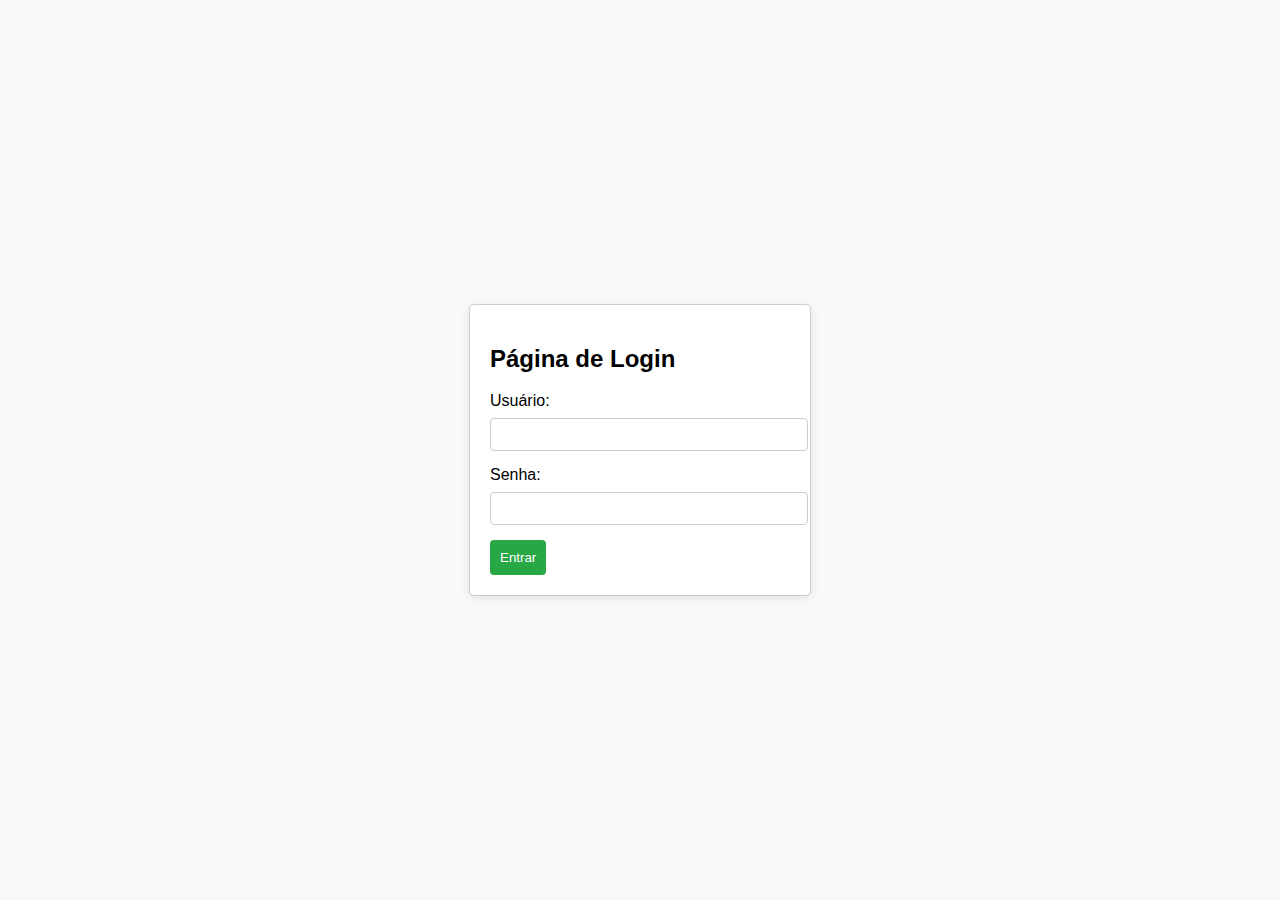
==== login.html @ e6693d63 "Create login.html" ====
<!DOCTYPE html>
<html lang="pt-BR">
<head>
    <meta charset="UTF-8">
    <meta name="viewport" content="width=device-width, initial-scale=1.0">
    <title>Página de Login</title>
    <style>
        body {
            font-family: Arial, sans-serif;
            margin: 0;
            padding: 0;
            height: 100vh; /* Para ocupar a altura total da janela */
            display: flex;
            justify-content: center; /* Centraliza horizontalmente */
            align-items: center; /* Centraliza verticalmente */
            background-color: #f8f9fa; /* Cor de fundo suave */
        }
        form {
            border: 1px solid #ccc;
            border-radius: 5px;
            padding: 20px;
            background-color: white; /* Fundo branco para o formulário */
            box-shadow: 0 2px 10px rgba(0, 0, 0 , 0.1); /* Sombra suave */
            width: 300px; /* Largura fixa para o formulário */
        }
        label {
            display: block;
            margin-bottom: 8px;
        }
        input {
            width: 100%;
            padding: 8px;
            margin-bottom: 15px;
            border: 1px solid #ccc;
            border-radius: 4px;
        }
        button {
            padding: 10px;
            background-color: #28a745;
            color: white;
            border: none;
            border-radius: 4px;
            cursor: pointer;
        }
        button:hover {
            background-color: #218838;
        }
    </style>
</head>
<body>

    <form>
        <h2>Página de Login</h2>
        <label for="usuario">Usuário:</label>
        <input type="text" id="usuario" name="usuario" required>

        <label for="senha">Senha:</label>
        <input type="password" id="senha" name="senha" required>

        <button type="submit">Entrar</button>
    </form>

</body>
</html>
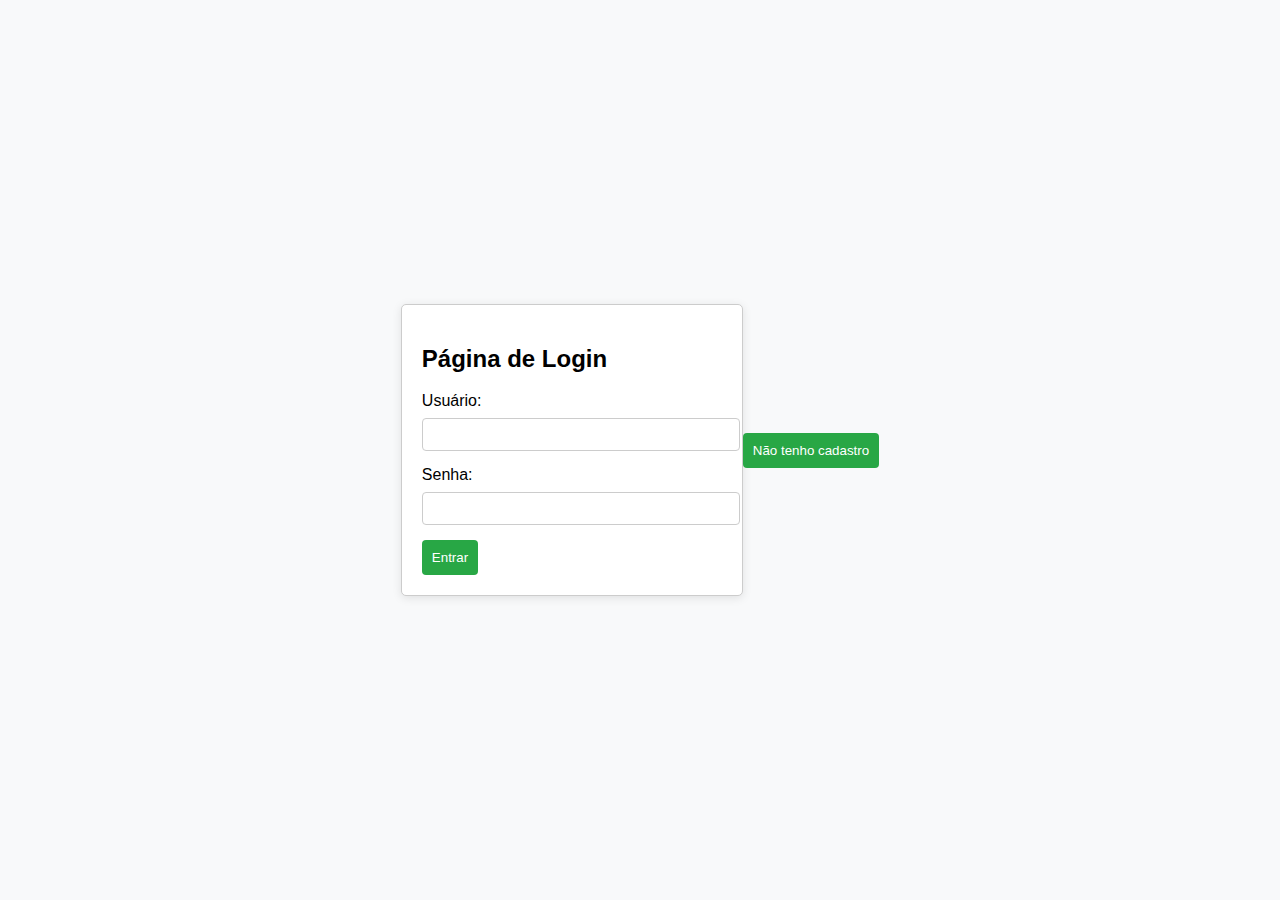
==== commit 3b42484d: "Update login.html" ====
--- a/login.html
+++ b/login.html
@@ -59,6 +59,6 @@
 
         <button type="submit">Entrar</button>
     </form>
-
+    <button class="botao" onclick="window.location.href='login.html'">Não tenho cadastro</button>
 </body>
 </html>
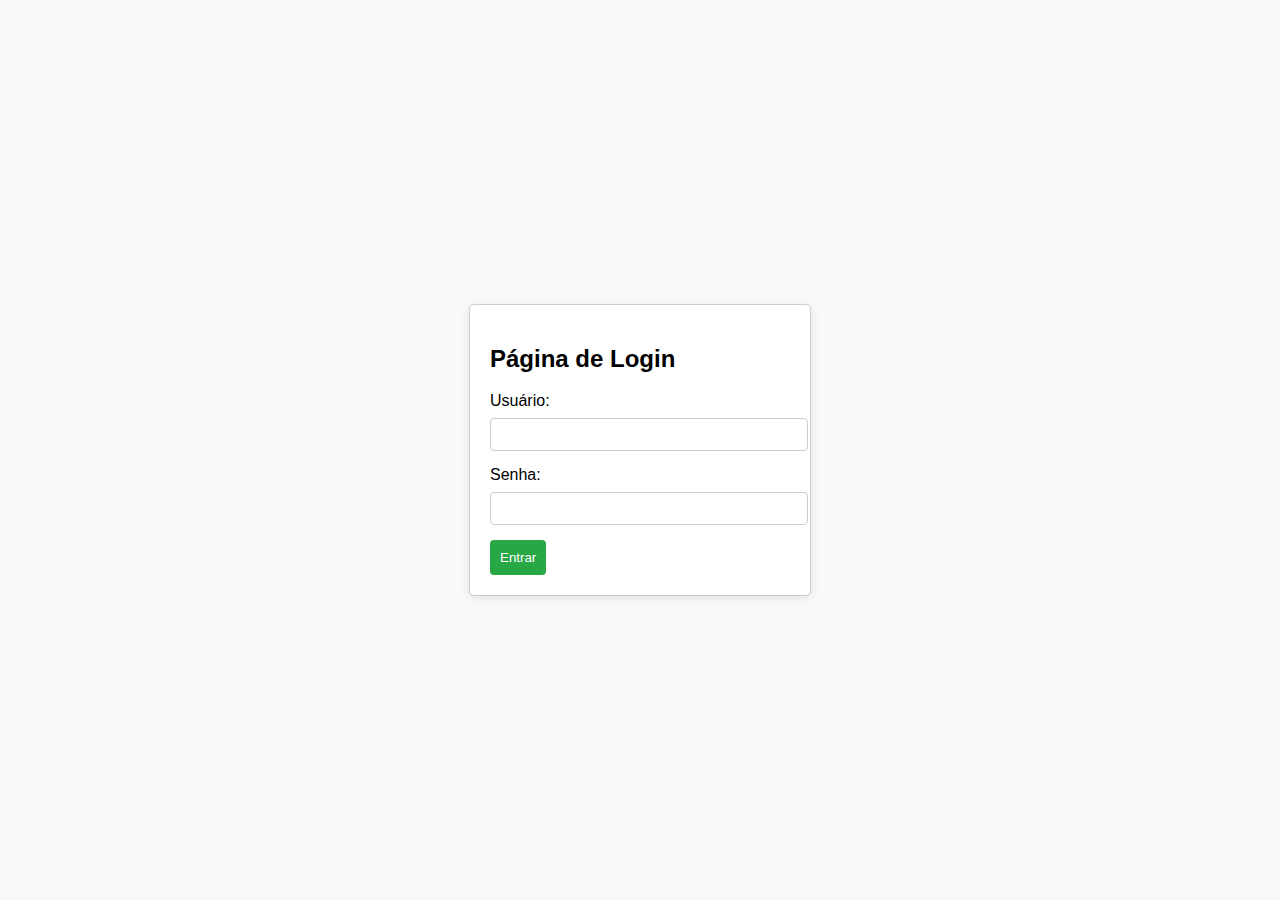
==== commit 6e2d32fb: "Add files via upload" ====
--- a/login.html
+++ b/login.html
@@ -59,6 +59,6 @@
 
         <button type="submit">Entrar</button>
     </form>
-    <button class="botao" onclick="window.location.href='login.html'">Não tenho cadastro</button>
+
 </body>
 </html>
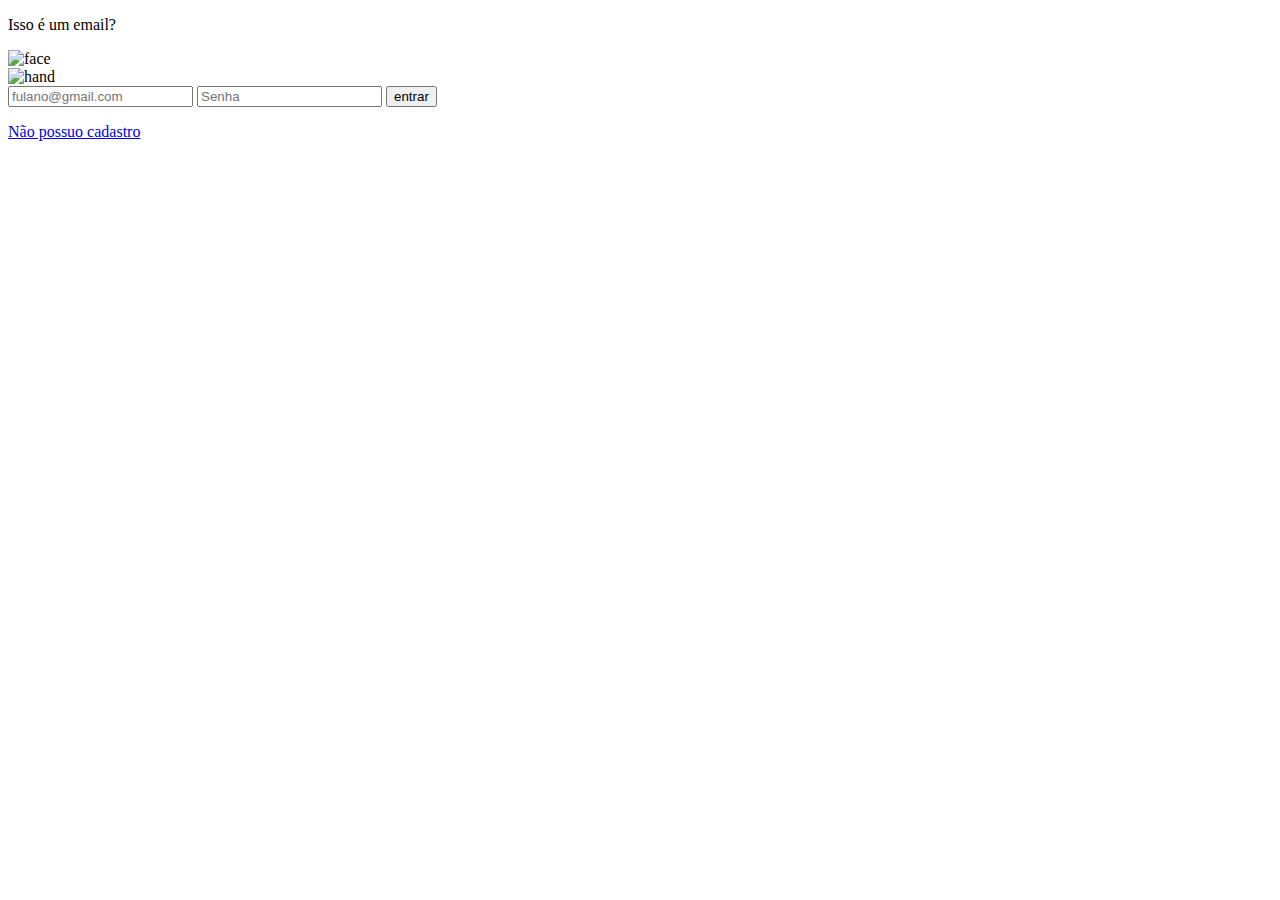
==== commit 5809295a: "Add files via upload" ====
--- a/login.html
+++ b/login.html
@@ -1,64 +1,46 @@
 <!DOCTYPE html>
-<html lang="pt-BR">
+<html lang="en">
 <head>
-    <meta charset="UTF-8">
-    <meta name="viewport" content="width=device-width, initial-scale=1.0">
-    <title>Página de Login</title>
-    <style>
-        body {
-            font-family: Arial, sans-serif;
-            margin: 0;
-            padding: 0;
-            height: 100vh; /* Para ocupar a altura total da janela */
-            display: flex;
-            justify-content: center; /* Centraliza horizontalmente */
-            align-items: center; /* Centraliza verticalmente */
-            background-color: #f8f9fa; /* Cor de fundo suave */
-        }
-        form {
-            border: 1px solid #ccc;
-            border-radius: 5px;
-            padding: 20px;
-            background-color: white; /* Fundo branco para o formulário */
-            box-shadow: 0 2px 10px rgba(0, 0, 0 , 0.1); /* Sombra suave */
-            width: 300px; /* Largura fixa para o formulário */
-        }
-        label {
-            display: block;
-            margin-bottom: 8px;
-        }
-        input {
-            width: 100%;
-            padding: 8px;
-            margin-bottom: 15px;
-            border: 1px solid #ccc;
-            border-radius: 4px;
-        }
-        button {
-            padding: 10px;
-            background-color: #28a745;
-            color: white;
-            border: none;
-            border-radius: 4px;
-            cursor: pointer;
-        }
-        button:hover {
-            background-color: #218838;
-        }
-    </style>
+  <meta charset="UTF-8">
+  <meta http-equiv="X-UA-Compatible" content="IE=edge">
+  <meta name="viewport" content="width=device-width, initial-scale=1.0">
+  <title>Interactive login page</title>
+  <link rel="stylesheet" href="css/stylelogin.css">
 </head>
+<style>
+
+</style>
 <body>
-
-    <form>
-        <h2>Página de Login</h2>
-        <label for="usuario">Usuário:</label>
-        <input type="text" id="usuario" name="usuario" required>
-
-        <label for="senha">Senha:</label>
-        <input type="password" id="senha" name="senha" required>
-
-        <button type="submit">Entrar</button>
+  <div class="main-wrapper">
+    <div class="monkey-thought">
+      <div class="buble-1"></div>
+      <div class="monkey-comment">
+        <p>Isso é um email?</p>
+      </div>
+    </div>
+    <div class="img-wrapper">
+      <div class="monkey-face">
+        <img src="./Images/monkey.png" alt="face">
+        <div class="eyes-wrapper">
+          <div class="eyes">
+            <div class="eye-brow"></div>
+            <div class="eye-ball"></div>
+          </div>
+          <div class="eyes">
+            <div class="eye-brow"></div>
+            <div class="eye-ball"></div>
+          </div>
+        </div>
+      </div>
+      <img class="monkey-hand" src="./Images/hand.png" alt="hand">
+    </div>
+    <form action="">
+      <input type="email" id="email" placeholder="fulano@gmail.com" autocomplete="off" required>
+      <input type="password" placeholder="Senha" id="password"  onfocus="showMonkeyHand()" required>
+      <button class=container id="submit-btn" type="submit">entrar</button>
+<p><a href="index.html" class="link">Não possuo cadastro</a></p>
     </form>
-
+  </div>
 </body>
-</html>
+  <script src="js/index.js"></script>
+</html>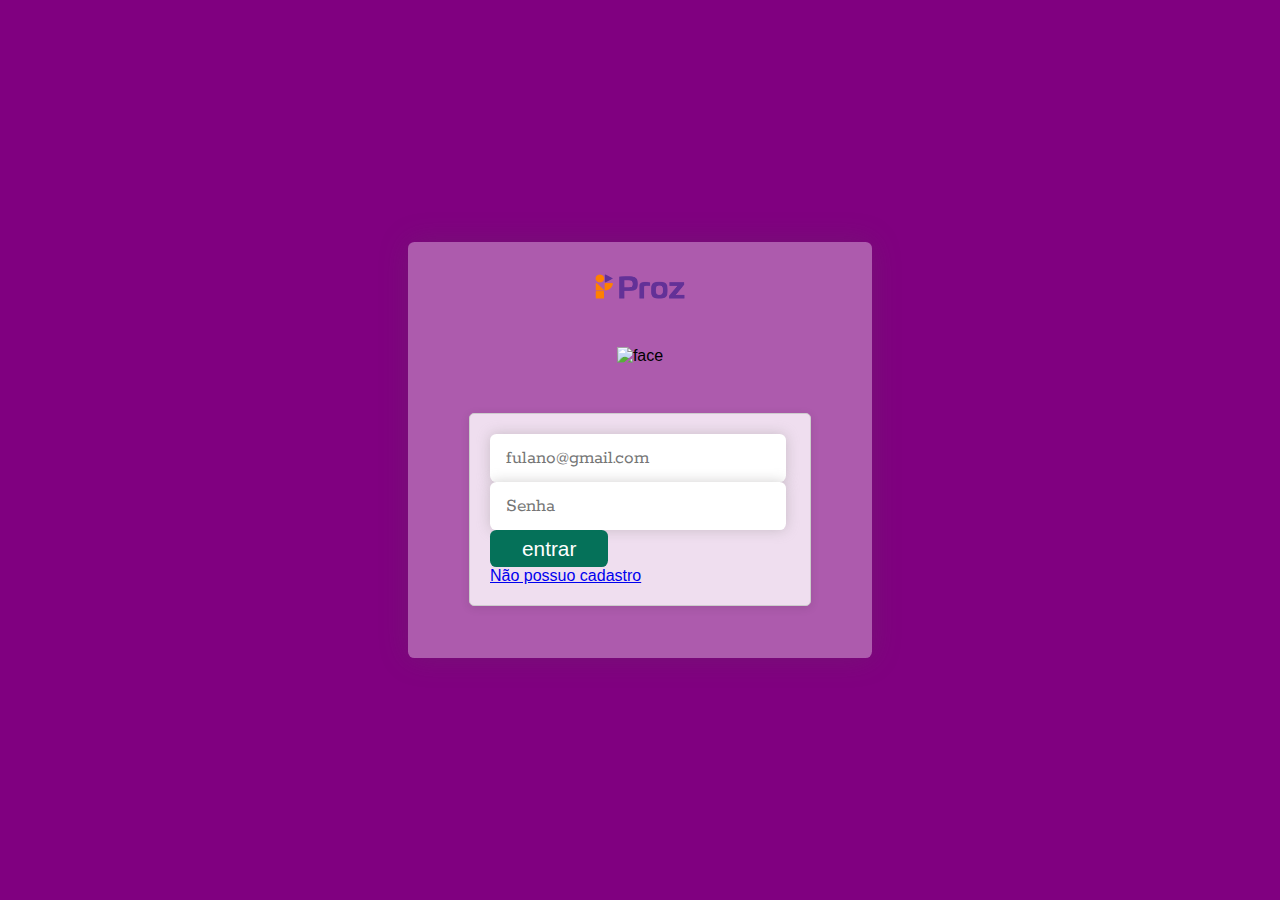
==== commit b4d01b34: "Update login.html" ====
--- a/login.html
+++ b/login.html
@@ -18,6 +18,7 @@
         <p>Isso é um email?</p>
       </div>
     </div>
+    <img src="images/logo-proz.png" width="92" height="25">
     <div class="img-wrapper">
       <div class="monkey-face">
         <img src="./Images/monkey.png" alt="face">
@@ -43,4 +44,4 @@
   </div>
 </body>
   <script src="js/index.js"></script>
-</html>+</html>
--- a/css/stylelogin.css
+++ b/css/stylelogin.css
@@ -0,0 +1,247 @@
+@import url('https://fonts.googleapis.com/css2?family=Rokkitt&display=swap');
+*{
+  margin: 0;
+  padding: 0;
+}
+
+body {
+    font-family: Arial, sans-serif;
+    margin: 0;
+    padding: 0;
+    height: 100vh; /* Para ocupar a altura total da janela */
+    display: flex;
+    justify-content: center; /* Centraliza horizontalmente */
+    align-items: center; /* Centraliza verticalmente */
+    background-color: purple; /* Cor de fundo suave */
+}
+
+.main-wrapper{
+  width: 400px;
+  display: flex;
+  align-items: center;
+  justify-content: space-around;
+  flex-direction: column;
+  background-color: rgba(255, 255, 255, 0.356);
+  box-shadow: 0px 0px 30px 0px rgba(82, 82, 82, 0.247);
+  padding: 2rem;
+  gap: 3rem;
+  border-radius: .4rem;
+  position: relative;
+}
+.monkey-thought{
+  opacity: 0;
+  position: absolute;
+  top: -2rem;
+  right: 3.4rem;
+  transform: rotateZ(250deg);
+  display: flex;
+  flex-direction: column;
+  transition: opacity .2s ease-in-out;
+}
+.buble-1{
+  height: 2rem;
+  width: 2rem;
+  border-radius: 50%;
+  background-color: hsl(167, 92%, 23%);
+  position: relative;
+}
+.monkey-comment{
+  position: relative;
+  width: 6rem;
+  height: 6rem;
+  border-radius: 50%;
+  transform: rotateZ(103deg);
+  text-align: center;
+  display: flex;
+  align-items: center;
+  background-color: hsl(167, 92%, 23%);
+  color: white;
+  font-family: 'Rokkitt', serif;
+  font-size: 1.6rem;
+}
+.img-wrapper{
+  display: flex;
+  align-items: center;
+  justify-content: center;
+  flex-direction: column;
+  position: relative;
+  overflow: hidden;
+  width: 12rem;
+}
+.monkey-face{
+  transition: transform .3s;
+  position: relative;
+}
+.eyes-wrapper{
+  display: flex;
+  align-items: center;
+  width: 80%;
+  position: absolute;
+  top: 3.5rem;
+  justify-content: space-around;
+  left: 10%;
+}
+.eyes{
+  display: flex;
+  align-items: center;
+  justify-content: space-between;
+  flex-direction: column;
+  gap: .2rem;
+}
+.eye-brow{
+  border-radius: 50%;
+  border-top-left-radius: 3rem;
+  border-top-right-radius: 3rem;
+  height: 0.4rem;
+  position: relative;
+  transform: translateY(-2px);
+  width: 100%;
+  background-color: hsl(33, 62%, 27%);
+  transition: transform .1s ease-in;
+}
+.eye-ball{
+  width: 1.5rem;
+  height: 1.5rem;
+  background-color: hsl(33, 62%, 27%);
+  border-radius: 50%;
+}
+.img-wrapper .monkey-hand{
+  position: absolute;
+  transform: translateY(130%);
+  transition: .7s;
+}
+
+.eye-ball{
+  animation-name: eyes;
+  animation-duration: 2s;
+  animation-iteration-count: infinite;
+  animation-direction: linear;
+  transform-origin: center;
+}
+form{
+  border: 1px solid #ccc;
+    border-radius: 5px;
+    padding: 20px;
+    background-color: rgba(255, 255, 255, 0.8); /* Fundo branco com transparência */
+    box-shadow: 0 2px 10px rgba(0, 0, 0, 0.1); /* Sombra suave */
+    margin-bottom: 20px; /* Espaço abaixo do formulário */
+    width: 300px; /* Largura fixa para o formulário */
+}
+
+input{
+  height: 2rem;
+  width: 17rem;
+  padding: 0.5rem;
+  padding-left: 1rem;
+  font-size: 1.2rem;
+  border: none;
+  border-radius: .4rem;
+  font-family: 'Rokkitt', serif;
+  box-shadow: 0px 0px 13px 0px hsla(0, 2%, 58%, 0.438);
+}
+input:focus{
+  outline: none;
+}
+
+button{
+  font-size: 1.3rem;
+  padding: 0.4rem 2rem;
+  background-color: hsl(167, 92%, 23%);
+  border: none;
+  border-radius: .4rem;
+  color: white;
+  cursor: pointer;
+}
+
+
+@keyframes eyes {
+  0%{
+    height: 1.5rem;
+    transform: translateY(0px);
+  }
+  5%{
+    height: .5rem;
+    transform: translateY(10px);
+  }
+  10%{
+    height: 1.5rem;
+    transform: translateY(0px);
+  }
+}
+
+@media screen and (max-width:450px) {
+  .main-wrapper{
+    width: 300px;
+  }
+  .monkey-face{
+    width: 8rem;
+  }
+  .monkey-face img{
+    width: 100%;
+  }
+  .eyes-wrapper{
+    width: 63%;
+    top: 2.5rem;
+    left: 1.43rem;
+    justify-content: space-between;
+  }
+  .eye-brow{
+    top: 0rem;
+  }
+  .monkey-hand{
+    width: 5.2rem;
+  }
+  input{
+    width: 14rem;
+  }
+  .monkey-thought{
+    right: 2.3rem;
+  }
+  .buble-1{
+    width: .7rem;
+    height: .7rem;
+  }
+  .monkey-comment{
+    font-size: 1.3rem;
+    width: 5rem;
+    height: 5rem;
+  }
+label {
+    display: block;
+    margin-bottom: 8px;
+}
+
+input, select {
+    width: 100%;
+    padding: 8px;
+    margin-bottom: 15px;
+    border: 1px solid #ccc;
+    border-radius: 4px;
+}
+
+button {
+ padding: 10px;
+    background-color: #28a745;
+    color: white;
+    border: none;
+    border-radius: 4px;
+    cursor: pointer;
+    width: 100%; /* Botão ocupa toda a largura do formulário */
+    font-family: 'Rokkitt', serif; /* Botão ocupa toda a largura do formulário */
+}
+
+button:hover {
+    background-color: #218838;
+}
+
+.link {
+    color: #007bff; /* Cor do texto do link */
+    text-decoration: none; /* Remove o sublinhado */
+    cursor: pointer; /* Muda o cursor para indicar que é clicável */
+    margin-top: 10px; /* Espaço acima do link */
+}
+
+.link:hover {
+    text-decoration: underline; /* Adiciona sublinhado ao passar o mouse */
+}
+}
